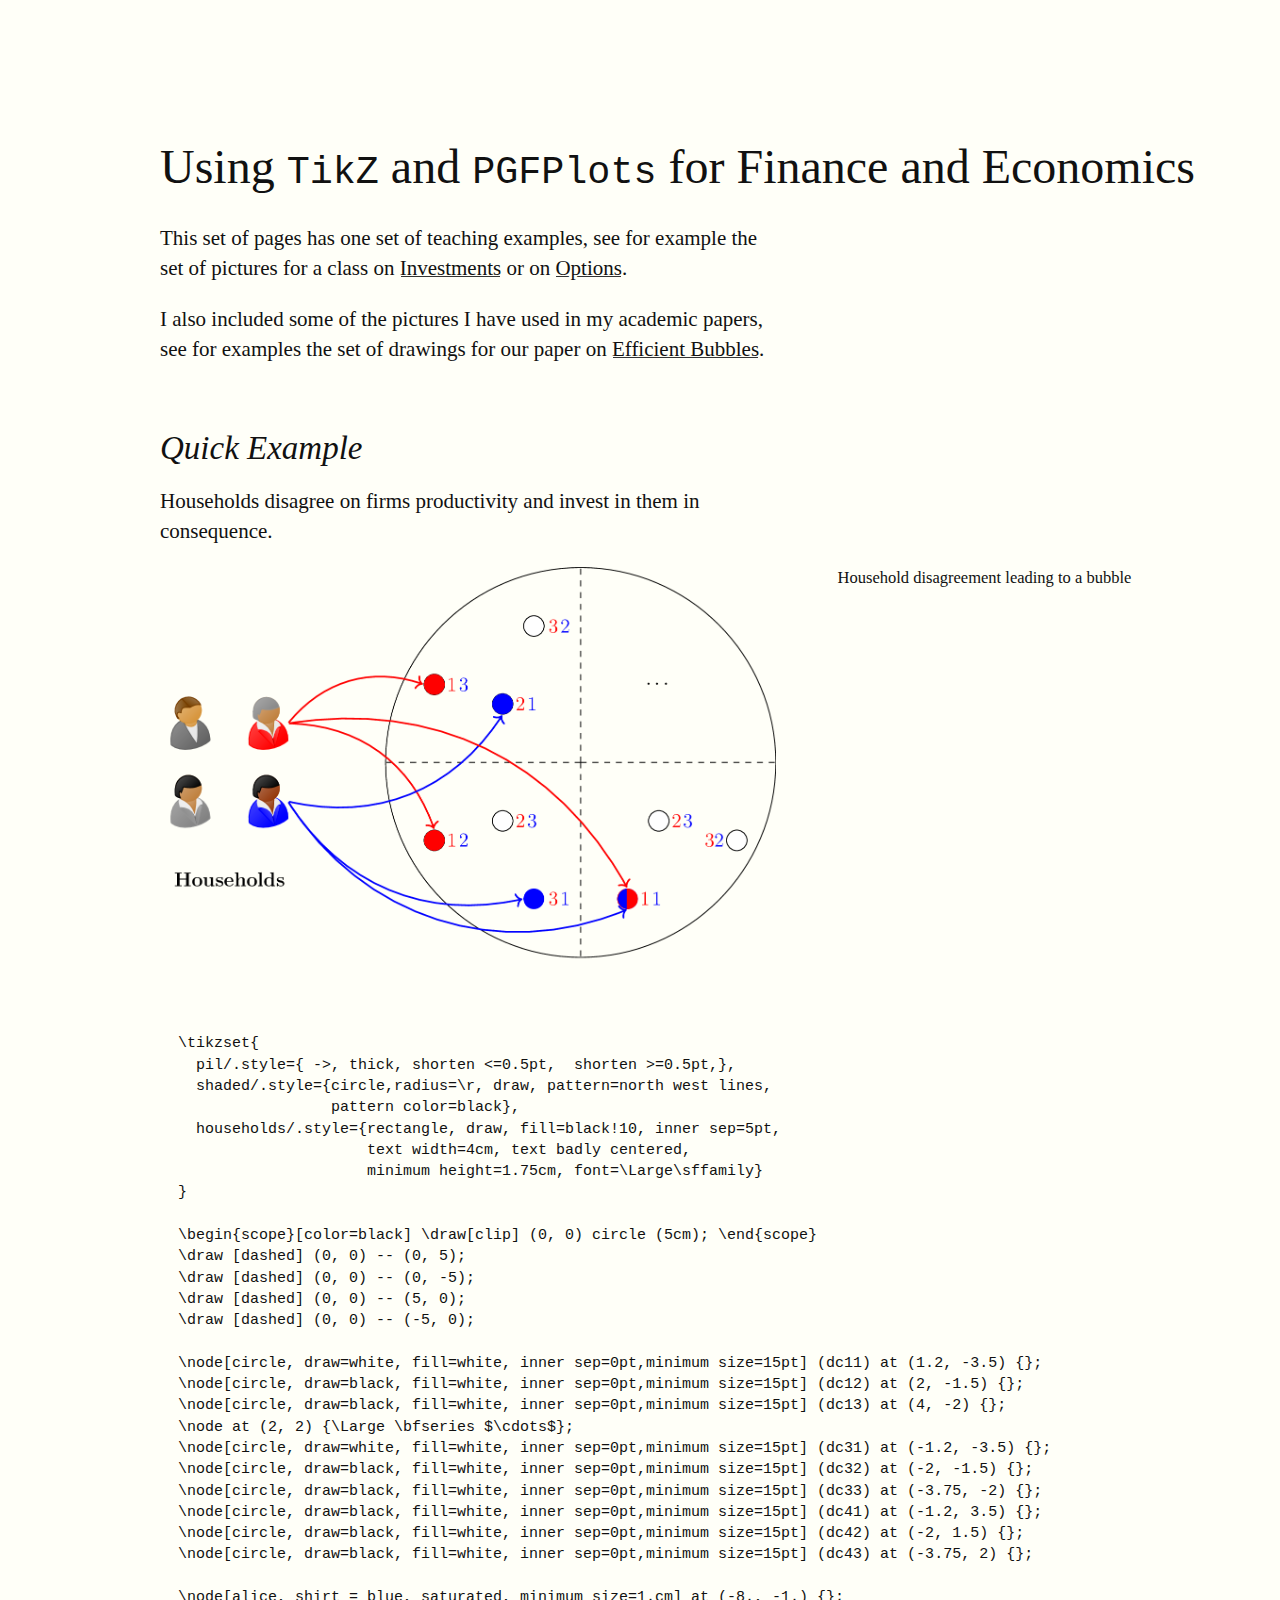
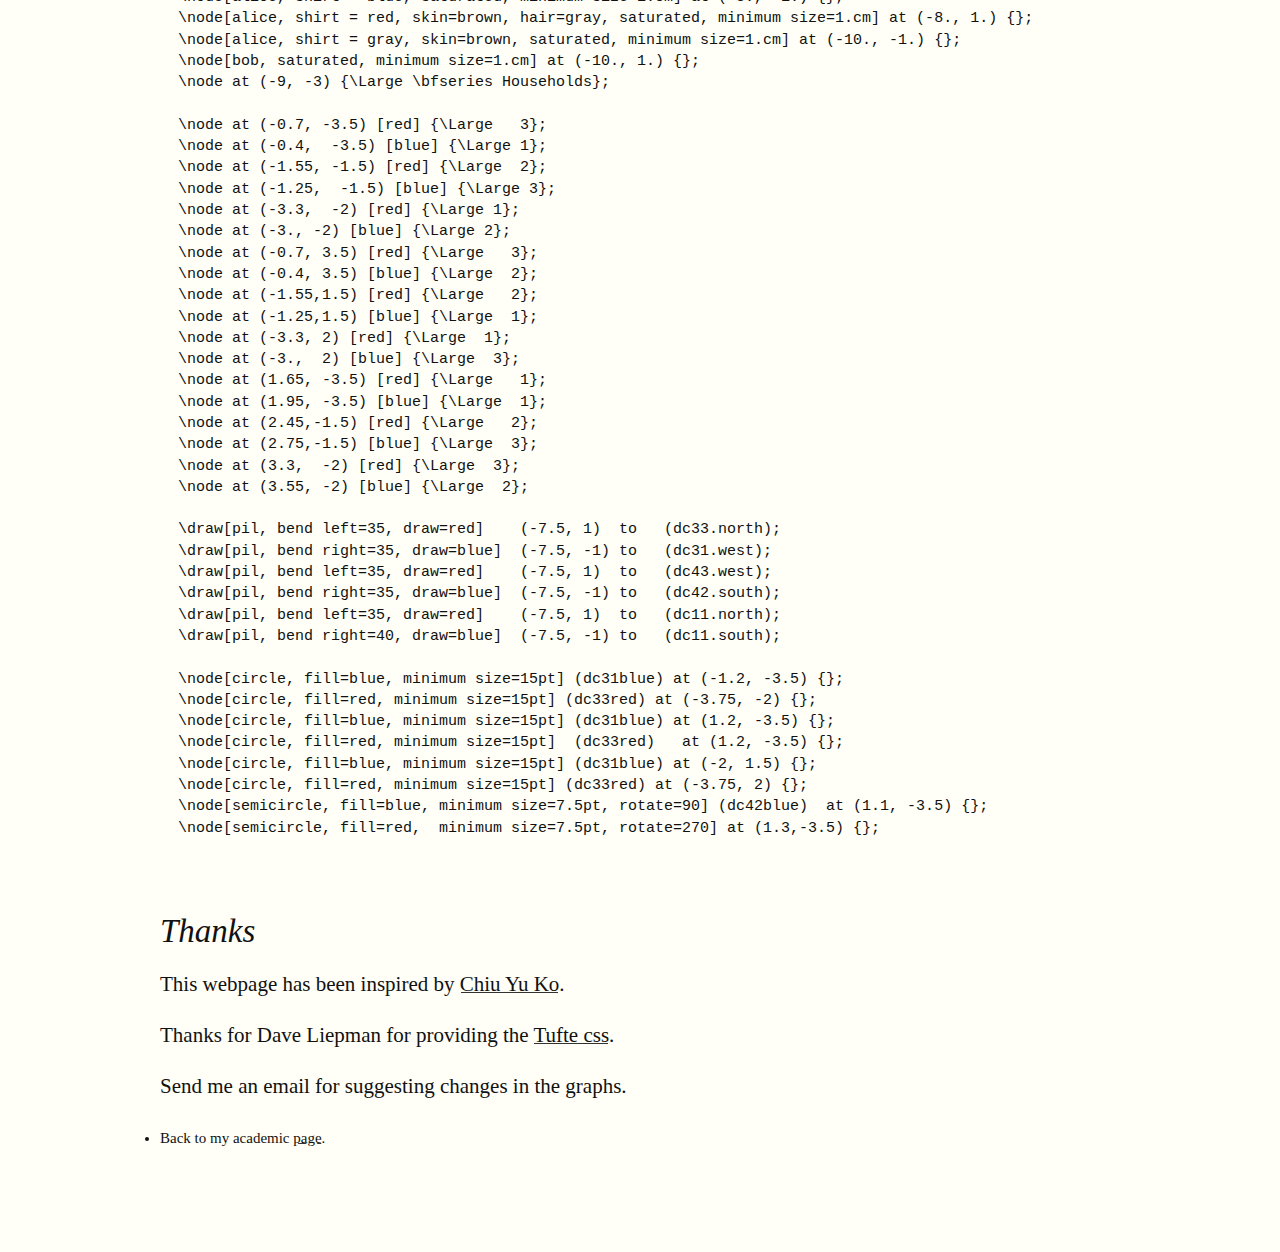
==== docs/index.html @ 64fd5126 "pretty code in index" ====
<!DOCTYPE html>
<html lang="en">
  <head>
    <meta charset="utf-8"/>
    <title>Tikz and Investment</title>
    <link rel="stylesheet" href="./css/tufte.css"/>
    <link rel="stylesheet" href="./css/latex.css"/>
    <meta name="viewport" content="width=device-width, initial-scale=1">
    <link rel="stylesheet" href="../css/github-gist-lucy.css" rel="stylesheet" id="theme-stylesheet">
    <!-- Global site tag (gtag.js) - Google Analytics -->
    <script async src="https://www.googletagmanager.com/gtag/js?id=UA-123382366-1"></script>
    <script>
      window.dataLayer = window.dataLayer || [];
      function gtag(){dataLayer.push(arguments);}
      gtag('js', new Date());

      gtag('config', 'UA-123382366-1');
    </script>
  </head>

<!-- SYNTAX HIGHLIGHTING -->
<script src="../js/highlight.pack.js"></script>
<script>hljs.initHighlightingOnLoad();</script>
<style>
  body { background-color: #fffff8; }
</style>



  <body>
    <article>
      <h1 id="tufte-css">Using <code>TikZ</code> and <code>PGFPlots</code> for Finance and Economics</h1>
      <!-- <p class="subtitle">Erik Loualiche</p> -->

      <p>
      This set of pages has one set of teaching examples, see for example the set of pictures for a class on <a href="./teaching/investments.html">Investments</a> or on <a href="./teaching/options.html">Options</a>.
      </p>

      <p>
      I also included some of the pictures I have used in my academic papers, see for examples the set of drawings for our paper on <a href="./research/bubbles.html">Efficient Bubbles</a>.
      </p>

<section>
        <h2 id="figures">Quick Example</h2>
        <p>Households disagree on firms productivity and invest in them in consequence.</p>

        <figure>
          <label for="mn-exports-imports" class="margin-toggle">&#8853;</label><input type="checkbox" id="mn-exports-imports" class="margin-toggle"/><span class="marginnote">Household disagreement leading to a bubble</span>
          <img src="./tikz-img/beliefs.svg" alt="Detail Disagreement" />
        </figure>

<!-- <pre class="code"> -->
<pre class="latex"><code>
  \tikzset{
    pil/.style={ ->, thick, shorten <=0.5pt,  shorten >=0.5pt,},
    shaded/.style={circle,radius=\r, draw, pattern=north west lines,
                   pattern color=black},
    households/.style={rectangle, draw, fill=black!10, inner sep=5pt,
                       text width=4cm, text badly centered,
                       minimum height=1.75cm, font=\Large\sffamily}
  }

  \begin{scope}[color=black] \draw[clip] (0, 0) circle (5cm); \end{scope}
  \draw [dashed] (0, 0) -- (0, 5);
  \draw [dashed] (0, 0) -- (0, -5);
  \draw [dashed] (0, 0) -- (5, 0);
  \draw [dashed] (0, 0) -- (-5, 0);

  \node[circle, draw=white, fill=white, inner sep=0pt,minimum size=15pt] (dc11) at (1.2, -3.5) {};
  \node[circle, draw=black, fill=white, inner sep=0pt,minimum size=15pt] (dc12) at (2, -1.5) {};
  \node[circle, draw=black, fill=white, inner sep=0pt,minimum size=15pt] (dc13) at (4, -2) {};
  \node at (2, 2) {\Large \bfseries $\cdots$};
  \node[circle, draw=white, fill=white, inner sep=0pt,minimum size=15pt] (dc31) at (-1.2, -3.5) {};
  \node[circle, draw=black, fill=white, inner sep=0pt,minimum size=15pt] (dc32) at (-2, -1.5) {};
  \node[circle, draw=black, fill=white, inner sep=0pt,minimum size=15pt] (dc33) at (-3.75, -2) {};
  \node[circle, draw=black, fill=white, inner sep=0pt,minimum size=15pt] (dc41) at (-1.2, 3.5) {};
  \node[circle, draw=black, fill=white, inner sep=0pt,minimum size=15pt] (dc42) at (-2, 1.5) {};
  \node[circle, draw=black, fill=white, inner sep=0pt,minimum size=15pt] (dc43) at (-3.75, 2) {};

  \node[alice, shirt = blue, saturated, minimum size=1.cm] at (-8., -1.) {};
  \node[alice, shirt = red, skin=brown, hair=gray, saturated, minimum size=1.cm] at (-8., 1.) {};
  \node[alice, shirt = gray, skin=brown, saturated, minimum size=1.cm] at (-10., -1.) {};
  \node[bob, saturated, minimum size=1.cm] at (-10., 1.) {};
  \node at (-9, -3) {\Large \bfseries Households};

  \node at (-0.7, -3.5) [red] {\Large   3};
  \node at (-0.4,  -3.5) [blue] {\Large 1};
  \node at (-1.55, -1.5) [red] {\Large  2};
  \node at (-1.25,  -1.5) [blue] {\Large 3};
  \node at (-3.3,  -2) [red] {\Large 1};
  \node at (-3., -2) [blue] {\Large 2};
  \node at (-0.7, 3.5) [red] {\Large   3};
  \node at (-0.4, 3.5) [blue] {\Large  2};
  \node at (-1.55,1.5) [red] {\Large   2};
  \node at (-1.25,1.5) [blue] {\Large  1};
  \node at (-3.3, 2) [red] {\Large  1};
  \node at (-3.,  2) [blue] {\Large  3};
  \node at (1.65, -3.5) [red] {\Large   1};
  \node at (1.95, -3.5) [blue] {\Large  1};
  \node at (2.45,-1.5) [red] {\Large   2};
  \node at (2.75,-1.5) [blue] {\Large  3};
  \node at (3.3,  -2) [red] {\Large  3};
  \node at (3.55, -2) [blue] {\Large  2};

  \draw[pil, bend left=35, draw=red]    (-7.5, 1)  to   (dc33.north);
  \draw[pil, bend right=35, draw=blue]  (-7.5, -1) to   (dc31.west);
  \draw[pil, bend left=35, draw=red]    (-7.5, 1)  to   (dc43.west);
  \draw[pil, bend right=35, draw=blue]  (-7.5, -1) to   (dc42.south);
  \draw[pil, bend left=35, draw=red]    (-7.5, 1)  to   (dc11.north);
  \draw[pil, bend right=40, draw=blue]  (-7.5, -1) to   (dc11.south);

  \node[circle, fill=blue, minimum size=15pt] (dc31blue) at (-1.2, -3.5) {};
  \node[circle, fill=red, minimum size=15pt] (dc33red) at (-3.75, -2) {};
  \node[circle, fill=blue, minimum size=15pt] (dc31blue) at (1.2, -3.5) {};
  \node[circle, fill=red, minimum size=15pt]  (dc33red)   at (1.2, -3.5) {};
  \node[circle, fill=blue, minimum size=15pt] (dc31blue) at (-2, 1.5) {};
  \node[circle, fill=red, minimum size=15pt] (dc33red) at (-3.75, 2) {};
  \node[semicircle, fill=blue, minimum size=7.5pt, rotate=90] (dc42blue)  at (1.1, -3.5) {};
  \node[semicircle, fill=red,  minimum size=7.5pt, rotate=270] at (1.3,-3.5) {};
</code></pre>


<!-- <script src="https://cdn.rawgit.com/google/code-prettify/master/loader/run_prettify.js"></script> -->



</section>

      <section>
        <h2 id="epilogue">Thanks</h2>
        <p>This webpage has been inspired by <a href="https://sites.google.com/site/kochiuyu/Tikz">Chiu Yu Ko</a>.</p>
        <p>Thanks for Dave Liepman for providing the <a href="https://github.com/edwardtufte/tufte-css">Tufte css</a>.</p>
        <p>Send me an email for suggesting changes in the graphs.</p>

        <li>Back to my academic <a href="https://loualiche.gitlab.io/www/">page</a>.</li>


      </section>
    </article>
  </body>
</html>
---- docs/css/tufte.css ----
@charset "UTF-8";

/* Import ET Book styles
   adapted from https://github.com/edwardtufte/et-book/blob/gh-pages/et-book.css */

@font-face { font-family: "et-book";
             src: url("et-book/et-book-roman-line-figures/et-book-roman-line-figures.eot");
             src: url("et-book/et-book-roman-line-figures/et-book-roman-line-figures.eot?#iefix") format("embedded-opentype"), url("et-book/et-book-roman-line-figures/et-book-roman-line-figures.woff") format("woff"), url("et-book/et-book-roman-line-figures/et-book-roman-line-figures.ttf") format("truetype"), url("et-book/et-book-roman-line-figures/et-book-roman-line-figures.svg#etbookromanosf") format("svg");
             font-weight: normal;
             font-style: normal; }

@font-face { font-family: "et-book";
             src: url("et-book/et-book-display-italic-old-style-figures/et-book-display-italic-old-style-figures.eot");
             src: url("et-book/et-book-display-italic-old-style-figures/et-book-display-italic-old-style-figures.eot?#iefix") format("embedded-opentype"), url("et-book/et-book-display-italic-old-style-figures/et-book-display-italic-old-style-figures.woff") format("woff"), url("et-book/et-book-display-italic-old-style-figures/et-book-display-italic-old-style-figures.ttf") format("truetype"), url("et-book/et-book-display-italic-old-style-figures/et-book-display-italic-old-style-figures.svg#etbookromanosf") format("svg");
             font-weight: normal;
             font-style: italic; }

@font-face { font-family: "et-book";
             src: url("et-book/et-book-bold-line-figures/et-book-bold-line-figures.eot");
             src: url("et-book/et-book-bold-line-figures/et-book-bold-line-figures.eot?#iefix") format("embedded-opentype"), url("et-book/et-book-bold-line-figures/et-book-bold-line-figures.woff") format("woff"), url("et-book/et-book-bold-line-figures/et-book-bold-line-figures.ttf") format("truetype"), url("et-book/et-book-bold-line-figures/et-book-bold-line-figures.svg#etbookromanosf") format("svg");
             font-weight: bold;
             font-style: normal; }

@font-face { font-family: "et-book-roman-old-style";
             src: url("et-book/et-book-roman-old-style-figures/et-book-roman-old-style-figures.eot");
             src: url("et-book/et-book-roman-old-style-figures/et-book-roman-old-style-figures.eot?#iefix") format("embedded-opentype"), url("et-book/et-book-roman-old-style-figures/et-book-roman-old-style-figures.woff") format("woff"), url("et-book/et-book-roman-old-style-figures/et-book-roman-old-style-figures.ttf") format("truetype"), url("et-book/et-book-roman-old-style-figures/et-book-roman-old-style-figures.svg#etbookromanosf") format("svg");
             font-weight: normal;
             font-style: normal; }

/* Tufte CSS styles */
html { font-size: 15px; }

body { width: 87.5%;
       margin-left: auto;
       margin-right: auto;
       padding-left: 12.5%;
       font-family: et-book, Palatino, "Palatino Linotype", "Palatino LT STD", "Book Antiqua", Georgia, serif;
       background-color: #fffff8;
       color: #111;
       max-width: 1400px;
       counter-reset: sidenote-counter; }

h1 { font-weight: 400;
     margin-top: 4rem;
     margin-bottom: 1.5rem;
     font-size: 3.2rem;
     line-height: 1; }

h2 { font-style: italic;
     font-weight: 400;
     margin-top: 2.1rem;
     margin-bottom: 0;
     font-size: 2.2rem;
     line-height: 1; }

h3 { font-style: italic;
     font-weight: 400;
     font-size: 1.7rem;
     margin-top: 2rem;
     margin-bottom: 0;
     line-height: 1; }

hr { display: block;
     height: 1px;
     width: 55%;
     border: 0;
     border-top: 1px solid #ccc;
     margin: 1em 0;
     padding: 0; }

p.subtitle { font-style: italic;
             margin-top: 1rem;
             margin-bottom: 1rem;
             font-size: 1.8rem;
             display: block;
             line-height: 1; }

.numeral { font-family: et-book-roman-old-style; }

.danger { color: red; }

article { position: relative;
          padding: 5rem 0rem; }

section { padding-top: 1rem;
          padding-bottom: 1rem; }

p, ol, ul { font-size: 1.4rem; }

p { line-height: 2rem;
    margin-top: 1.4rem;
    margin-bottom: 1.4rem;
    padding-right: 0;
    vertical-align: baseline; }

/* Chapter Epigraphs */
div.epigraph { margin: 5em 0; }

div.epigraph > blockquote { margin-top: 3em;
                            margin-bottom: 3em; }

div.epigraph > blockquote, div.epigraph > blockquote > p { font-style: italic; }

div.epigraph > blockquote > footer { font-style: normal; }

div.epigraph > blockquote > footer > cite { font-style: italic; }
/* end chapter epigraphs styles */

blockquote { font-size: 1.4rem; }

blockquote p { width: 55%;
               margin-right: 40px; }

blockquote footer { width: 55%;
                    font-size: 1.1rem;
                    text-align: right; }

section>ol, section>ul { width: 45%;
                         -webkit-padding-start: 5%;
                         -webkit-padding-end: 5%; }

li { padding: 0.5rem 0; }

figure { padding: 0;
         border: 0;
         font-size: 100%;
         font: inherit;
         vertical-align: baseline;
         max-width: 55%;
         -webkit-margin-start: 0;
         -webkit-margin-end: 0;
         margin: 0 0 3em 0; }

figcaption { float: right;
             clear: right;
             margin-top: 0;
             margin-bottom: 0;
             font-size: 1.1rem;
             line-height: 1.6;
             vertical-align: baseline;
             position: relative;
             max-width: 40%; }

figure.fullwidth figcaption { margin-right: 24%; }

/* Links: replicate underline that clears descenders */
a:link, a:visited { color: inherit; }

a:link { text-decoration: none;
         background: -webkit-linear-gradient(#fffff8, #fffff8), -webkit-linear-gradient(#fffff8, #fffff8), -webkit-linear-gradient(#333, #333);
         background: linear-gradient(#fffff8, #fffff8), linear-gradient(#fffff8, #fffff8), linear-gradient(#333, #333);
         -webkit-background-size: 0.05em 1px, 0.05em 1px, 1px 1px;
         -moz-background-size: 0.05em 1px, 0.05em 1px, 1px 1px;
         background-size: 0.05em 1px, 0.05em 1px, 1px 1px;
         background-repeat: no-repeat, no-repeat, repeat-x;
         text-shadow: 0.03em 0 #fffff8, -0.03em 0 #fffff8, 0 0.03em #fffff8, 0 -0.03em #fffff8, 0.06em 0 #fffff8, -0.06em 0 #fffff8, 0.09em 0 #fffff8, -0.09em 0 #fffff8, 0.12em 0 #fffff8, -0.12em 0 #fffff8, 0.15em 0 #fffff8, -0.15em 0 #fffff8;
         background-position: 0% 93%, 100% 93%, 0% 93%; }

@media screen and (-webkit-min-device-pixel-ratio: 0) { a:link { background-position-y: 87%, 87%, 87%; } }

a:link::selection { text-shadow: 0.03em 0 #b4d5fe, -0.03em 0 #b4d5fe, 0 0.03em #b4d5fe, 0 -0.03em #b4d5fe, 0.06em 0 #b4d5fe, -0.06em 0 #b4d5fe, 0.09em 0 #b4d5fe, -0.09em 0 #b4d5fe, 0.12em 0 #b4d5fe, -0.12em 0 #b4d5fe, 0.15em 0 #b4d5fe, -0.15em 0 #b4d5fe;
                    background: #b4d5fe; }

a:link::-moz-selection { text-shadow: 0.03em 0 #b4d5fe, -0.03em 0 #b4d5fe, 0 0.03em #b4d5fe, 0 -0.03em #b4d5fe, 0.06em 0 #b4d5fe, -0.06em 0 #b4d5fe, 0.09em 0 #b4d5fe, -0.09em 0 #b4d5fe, 0.12em 0 #b4d5fe, -0.12em 0 #b4d5fe, 0.15em 0 #b4d5fe, -0.15em 0 #b4d5fe;
                         background: #b4d5fe; }

/* Sidenotes, margin notes, figures, captions */
img { max-width: 100%; }

.sidenote, .marginnote { float: right;
                         clear: right;
                         margin-right: -60%;
                         width: 50%;
                         margin-top: 0;
                         margin-bottom: 0;
                         font-size: 1.1rem;
                         line-height: 1.3;
                         vertical-align: baseline;
                         position: relative; }

.sidenote-number { counter-increment: sidenote-counter; }

.sidenote-number:after, .sidenote:before { content: counter(sidenote-counter) " ";
                                           font-family: et-book-roman-old-style;
                                           position: relative;
                                           vertical-align: baseline; }

.sidenote-number:after { content: counter(sidenote-counter);
                         font-size: 1rem;
                         top: -0.5rem;
                         left: 0.1rem; }

.sidenote:before { content: counter(sidenote-counter) " ";
                   top: -0.5rem; }

blockquote .sidenote, blockquote .marginnote { margin-right: -82%;
                                               min-width: 59%;
                                               text-align: left; }

p, footer, table { width: 55%; }

div.fullwidth, table.fullwidth { width: 100%; }

div.table-wrapper { overflow-x: auto;
                    font-family: "Trebuchet MS", "Gill Sans", "Gill Sans MT", sans-serif; }

.sans { font-family: "Gill Sans", "Gill Sans MT", Calibri, sans-serif;
        letter-spacing: .03em; }

code { font-family: Consolas, "Liberation Mono", Menlo, Courier, monospace;
       font-size: 1.0rem;
       line-height: 1.42; }

.sans > code { font-size: 1.2rem; }

h1 > code, h2 > code, h3 > code { font-size: 0.80em; }

.marginnote > code, .sidenote > code { font-size: 1rem; }

pre.code { font-size: 0.9rem;
           width: 52.5%;
           margin-left: 2.5%;
           overflow-x: auto; }

pre.code.fullwidth { width: 90%; }

.fullwidth { max-width: 90%;
             clear:both; }

span.newthought { font-variant: small-caps;
                  font-size: 1.2em; }

input.margin-toggle { display: none; }

label.sidenote-number { display: inline; }

label.margin-toggle:not(.sidenote-number) { display: none; }

.iframe-wrapper { position: relative;
                  padding-bottom: 56.25%; /* 16:9 */
                  padding-top: 25px;
                  height: 0; }

.iframe-wrapper iframe { position: absolute;
                         top: 0;
                         left: 0;
                         width: 100%;
                         height: 100%; }

@media (max-width: 760px) { body { width: 84%;
                                   padding-left: 8%;
                                   padding-right: 8%; }
                            p, footer { width: 100%; }
                            pre.code { width: 97%; }
                            section > ol { width: 90%; }
                            section > ul { width: 90%; }
                            figure { max-width: 90%; }
                            figcaption, figure.fullwidth figcaption { margin-right: 0%;
                                                                      max-width: none; }
                            blockquote { margin-left: 1.5em;
                                         margin-right: 0em; }
                            blockquote p, blockquote footer { width: 100%; }
                            label.margin-toggle:not(.sidenote-number) { display: inline; }
                            .sidenote, .marginnote { display: none; }
                            .margin-toggle:checked + .sidenote,
                            .margin-toggle:checked + .marginnote { display: block;
                                                                   float: left;
                                                                   left: 1rem;
                                                                   clear: both;
                                                                   width: 95%;
                                                                   margin: 1rem 2.5%;
                                                                   vertical-align: baseline;
                                                                   position: relative; }
                            label { cursor: pointer; }
                            div.table-wrapper, table { width: 85%; }
                            img { width: 100%; } }
---- docs/css/latex.css ----
.latex-sub, .latex-sup { text-transform: uppercase;
                         font-size: smaller;
                         position: relative; }

.latex-sub { top: 0.2rem;
             margin-left: -0.1667rem;
             margin-right: -0.125rem; }

.latex-sup { top: -0.2rem;
             margin-left: -0.36rem;
             margin-right: -0.15rem;
             text-shadow: none; }

.latex::selection, .latex span:not(.latex-sup)::selection { text-shadow: 0.03em 0 #b4d5fe, -0.03em 0 #b4d5fe, 0 0.03em #b4d5fe, 0 -0.03em #b4d5fe, 0.06em 0 #b4d5fe, -0.06em 0 #b4d5fe, 0.09em 0 #b4d5fe, -0.09em 0 #b4d5fe, 0.12em 0 #b4d5fe, -0.12em 0 #b4d5fe, 0.15em 0 #b4d5fe, -0.15em 0 #b4d5fe;
                    background: #b4d5fe; }

.latex::-moz-selection, .latex span:not(.latex-sup)::-moz-selection { text-shadow: 0.03em 0 #b4d5fe, -0.03em 0 #b4d5fe, 0 0.03em #b4d5fe, 0 -0.03em #b4d5fe, 0.06em 0 #b4d5fe, -0.06em 0 #b4d5fe, 0.09em 0 #b4d5fe, -0.09em 0 #b4d5fe, 0.12em 0 #b4d5fe, -0.12em 0 #b4d5fe, 0.15em 0 #b4d5fe, -0.15em 0 #b4d5fe;
                         background: #b4d5fe; }
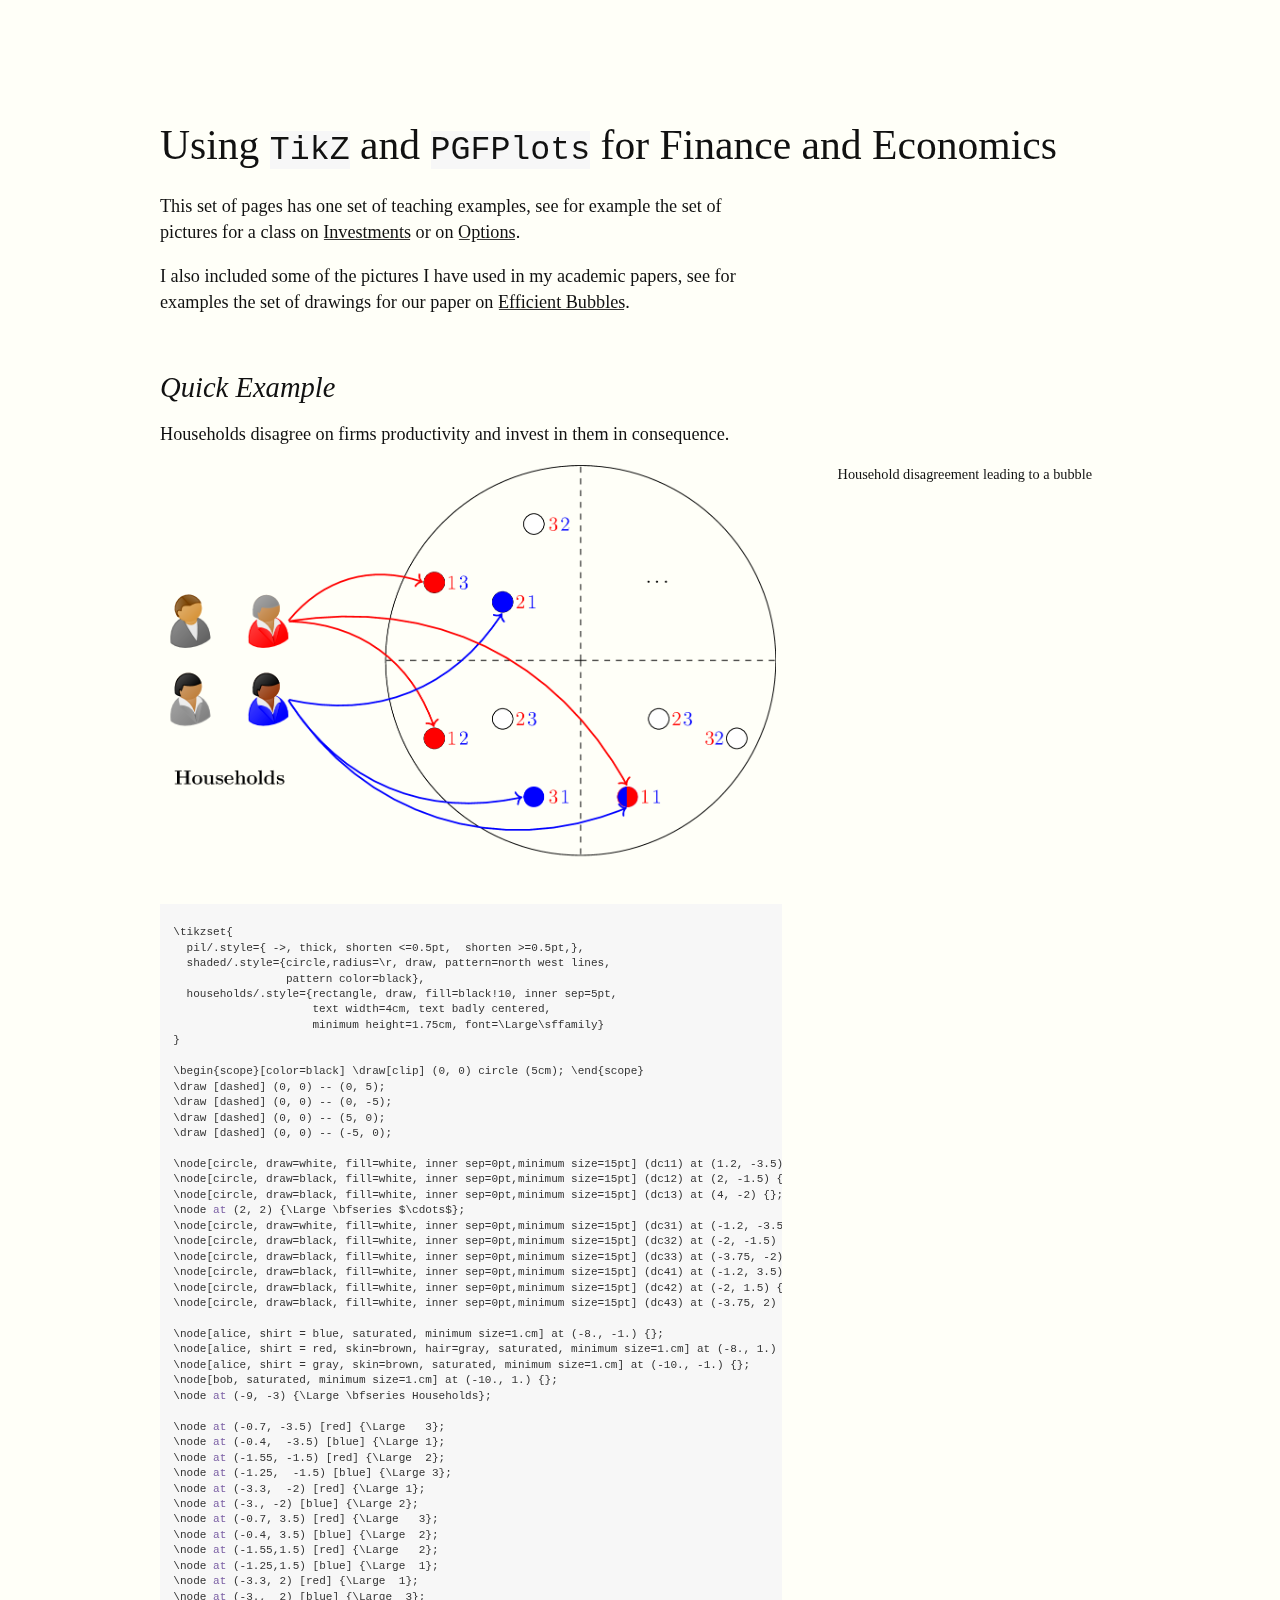
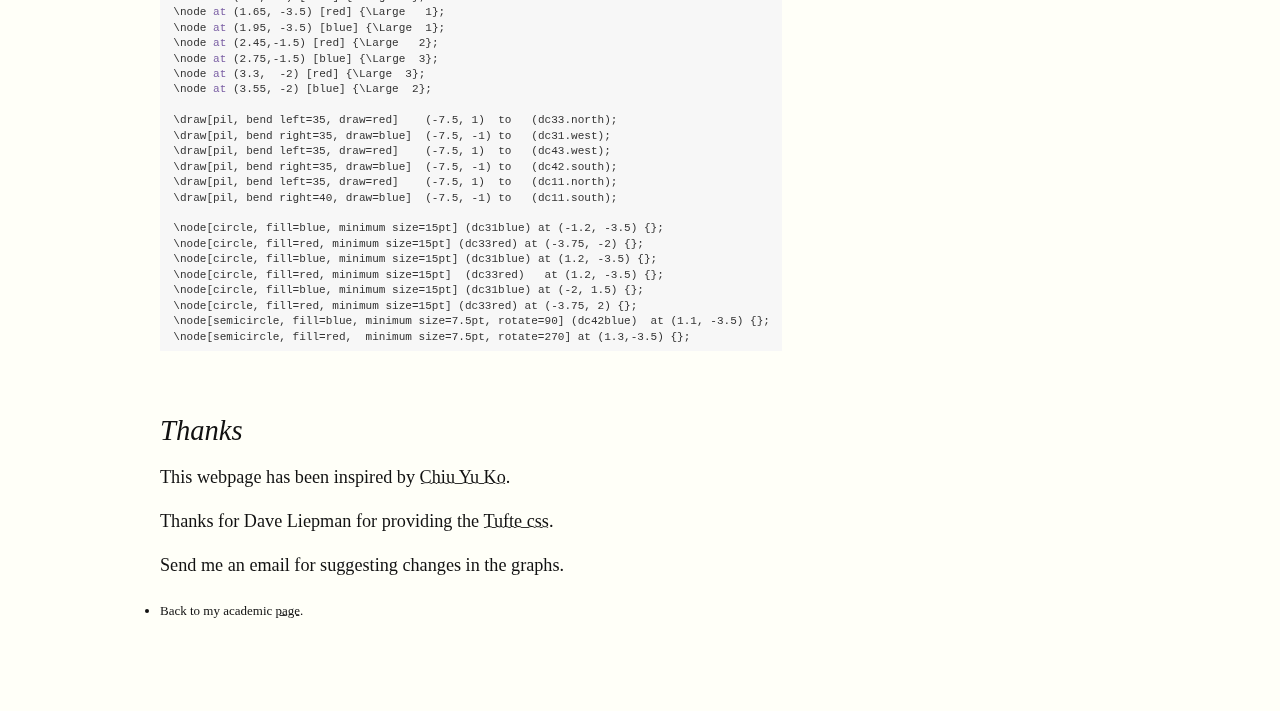
==== commit 7233da2d: "index path is wrong" ====
--- a/docs/index.html
+++ b/docs/index.html
@@ -3,10 +3,10 @@
   <head>
     <meta charset="utf-8"/>
     <title>Tikz and Investment</title>
-    <link rel="stylesheet" href="./css/tufte.css"/>
+    <link rel="stylesheet" href="./css/tuftesque.css"/>
     <link rel="stylesheet" href="./css/latex.css"/>
+    <link rel="stylesheet" href="./css/github-gist-lucy.css" rel="stylesheet" id="theme-stylesheet">
     <meta name="viewport" content="width=device-width, initial-scale=1">
-    <link rel="stylesheet" href="../css/github-gist-lucy.css" rel="stylesheet" id="theme-stylesheet">
     <!-- Global site tag (gtag.js) - Google Analytics -->
     <script async src="https://www.googletagmanager.com/gtag/js?id=UA-123382366-1"></script>
     <script>
@@ -19,7 +19,7 @@
   </head>
 
 <!-- SYNTAX HIGHLIGHTING -->
-<script src="../js/highlight.pack.js"></script>
+<script src="./js/highlight.pack.js"></script>
 <script>hljs.initHighlightingOnLoad();</script>
 <style>
   body { background-color: #fffff8; }
@@ -29,7 +29,7 @@
 
   <body>
     <article>
-      <h1 id="tufte-css">Using <code>TikZ</code> and <code>PGFPlots</code> for Finance and Economics</h1>
+      <h1>Using <code>TikZ</code> and <code>PGFPlots</code> for Finance and Economics</h1>
       <!-- <p class="subtitle">Erik Loualiche</p> -->
 
       <p>
@@ -49,7 +49,6 @@
           <img src="./tikz-img/beliefs.svg" alt="Detail Disagreement" />
         </figure>
 
-<!-- <pre class="code"> -->
 <pre class="latex"><code>
   \tikzset{
     pil/.style={ ->, thick, shorten <=0.5pt,  shorten >=0.5pt,},
--- a/docs/css/tuftesque.css
+++ b/docs/css/tuftesque.css
@@ -0,0 +1,305 @@
+body{
+  padding-left: 0;
+}
+
+code {
+  background-color: #f7f7f7;
+  font-size: 0.5em;
+  font-family: "Fira Code", Consolas, "Liberation Mono", Menlo, Courier, monospace;
+  font-size: 0.85rem;
+  line-height: 1.4; 
+}
+
+
+pre code {
+  width: 100% !important;
+  padding-left: 0 !important; 
+}
+
+pre {
+  width: 55%;
+}
+
+label.margin-toggle {
+  display: none !important;
+}
+
+
+
+
+@charset "UTF-8";
+
+/* Import ET Book styles
+   adapted from https://github.com/edwardtufte/et-book/blob/gh-pages/et-book.css */
+
+@font-face { font-family: "et-book";
+             src: url("et-book/et-book-roman-line-figures/et-book-roman-line-figures.eot");
+             src: url("et-book/et-book-roman-line-figures/et-book-roman-line-figures.eot?#iefix") format("embedded-opentype"), url("et-book/et-book-roman-line-figures/et-book-roman-line-figures.woff") format("woff"), url("et-book/et-book-roman-line-figures/et-book-roman-line-figures.ttf") format("truetype"), url("et-book/et-book-roman-line-figures/et-book-roman-line-figures.svg#etbookromanosf") format("svg");
+             font-weight: normal;
+             font-style: normal; }
+
+@font-face { font-family: "et-book";
+             src: url("et-book/et-book-display-italic-old-style-figures/et-book-display-italic-old-style-figures.eot");
+             src: url("et-book/et-book-display-italic-old-style-figures/et-book-display-italic-old-style-figures.eot?#iefix") format("embedded-opentype"), url("et-book/et-book-display-italic-old-style-figures/et-book-display-italic-old-style-figures.woff") format("woff"), url("et-book/et-book-display-italic-old-style-figures/et-book-display-italic-old-style-figures.ttf") format("truetype"), url("et-book/et-book-display-italic-old-style-figures/et-book-display-italic-old-style-figures.svg#etbookromanosf") format("svg");
+             font-weight: normal;
+             font-style: italic; }
+
+@font-face { font-family: "et-book";
+             src: url("et-book/et-book-bold-line-figures/et-book-bold-line-figures.eot");
+             src: url("et-book/et-book-bold-line-figures/et-book-bold-line-figures.eot?#iefix") format("embedded-opentype"), url("et-book/et-book-bold-line-figures/et-book-bold-line-figures.woff") format("woff"), url("et-book/et-book-bold-line-figures/et-book-bold-line-figures.ttf") format("truetype"), url("et-book/et-book-bold-line-figures/et-book-bold-line-figures.svg#etbookromanosf") format("svg");
+             font-weight: bold;
+             font-style: normal; }
+
+@font-face { font-family: "et-book-roman-old-style";
+             src: url("et-book/et-book-roman-old-style-figures/et-book-roman-old-style-figures.eot");
+             src: url("et-book/et-book-roman-old-style-figures/et-book-roman-old-style-figures.eot?#iefix") format("embedded-opentype"), url("et-book/et-book-roman-old-style-figures/et-book-roman-old-style-figures.woff") format("woff"), url("et-book/et-book-roman-old-style-figures/et-book-roman-old-style-figures.ttf") format("truetype"), url("et-book/et-book-roman-old-style-figures/et-book-roman-old-style-figures.svg#etbookromanosf") format("svg");
+             font-weight: normal;
+             font-style: normal; }
+
+/* Tufte CSS styles */
+html { font-size: 13px; }
+
+body { width: 87.5%;
+       margin-left: auto;
+       margin-right: auto;
+       padding-left: 12.5%;
+       font-family: et-book, Palatino, "Palatino Linotype", "Palatino LT STD", "Book Antiqua", Georgia, serif;
+       background-color: #fffff8;
+       color: #111;
+       max-width: 1400px;
+       counter-reset: sidenote-counter; }
+
+h1 { font-weight: 400;
+     margin-top: 4rem;
+     margin-bottom: 1.5rem;
+     font-size: 3.2rem;
+     line-height: 1; }
+
+h2 { font-style: italic;
+     font-weight: 400;
+     margin-top: 2.1rem;
+     margin-bottom: 0;
+     font-size: 2.2rem;
+     line-height: 1; }
+
+h3 { font-style: italic;
+     font-weight: 400;
+     font-size: 1.7rem;
+     margin-top: 2rem;
+     margin-bottom: 0;
+     line-height: 1; }
+
+hr { display: block;
+     height: 1px;
+     width: 55%;
+     border: 0;
+     border-top: 1px solid #ccc;
+     margin: 1em 0;
+     padding: 0; }
+
+p.subtitle { font-style: italic;
+             margin-top: 1rem;
+             margin-bottom: 1rem;
+             font-size: 1.8rem;
+             display: block;
+             line-height: 1; }
+
+.numeral { font-family: et-book-roman-old-style; }
+
+.danger { color: red; }
+
+article { position: relative;
+          padding: 5rem 0rem; }
+
+section { padding-top: 1rem;
+          padding-bottom: 1rem; }
+
+p, ol, ul { font-size: 1.4rem; }
+
+p { line-height: 2rem;
+    margin-top: 1.4rem;
+    margin-bottom: 1.4rem;
+    padding-right: 0;
+    vertical-align: baseline; }
+
+/* Chapter Epigraphs */
+div.epigraph { margin: 5em 0; }
+
+div.epigraph > blockquote { margin-top: 3em;
+                            margin-bottom: 3em; }
+
+div.epigraph > blockquote, div.epigraph > blockquote > p { font-style: italic; }
+
+div.epigraph > blockquote > footer { font-style: normal; }
+
+div.epigraph > blockquote > footer > cite { font-style: italic; }
+/* end chapter epigraphs styles */
+
+blockquote { font-size: 1.4rem; }
+
+blockquote p { width: 55%;
+               margin-right: 40px; }
+
+blockquote footer { width: 55%;
+                    font-size: 1.1rem;
+                    text-align: right; }
+
+section>ol, section>ul { width: 45%;
+                         -webkit-padding-start: 5%;
+                         -webkit-padding-end: 5%; }
+
+li { padding: 0.5rem 0; }
+
+figure { padding: 0;
+         border: 0;
+         font-size: 100%;
+         font: inherit;
+         vertical-align: baseline;
+         max-width: 55%;
+         -webkit-margin-start: 0;
+         -webkit-margin-end: 0;
+         margin: 0 0 3em 0; }
+
+figcaption { float: right;
+             clear: right;
+             margin-top: 0;
+             margin-bottom: 0;
+             font-size: 1.1rem;
+             line-height: 1.6;
+             vertical-align: baseline;
+             position: relative;
+             max-width: 40%; }
+
+figure.fullwidth figcaption { margin-right: 24%; }
+
+/* Links: replicate underline that clears descenders */
+a:link, a:visited { color: inherit; }
+
+a:link { text-decoration: none;
+         background: -webkit-linear-gradient(#fffff8, #fffff8), -webkit-linear-gradient(#fffff8, #fffff8), -webkit-linear-gradient(#333, #333);
+         background: linear-gradient(#fffff8, #fffff8), linear-gradient(#fffff8, #fffff8), linear-gradient(#333, #333);
+         -webkit-background-size: 0.05em 1px, 0.05em 1px, 1px 1px;
+         -moz-background-size: 0.05em 1px, 0.05em 1px, 1px 1px;
+         background-size: 0.05em 1px, 0.05em 1px, 1px 1px;
+         background-repeat: no-repeat, no-repeat, repeat-x;
+         text-shadow: 0.03em 0 #fffff8, -0.03em 0 #fffff8, 0 0.03em #fffff8, 0 -0.03em #fffff8, 0.06em 0 #fffff8, -0.06em 0 #fffff8, 0.09em 0 #fffff8, -0.09em 0 #fffff8, 0.12em 0 #fffff8, -0.12em 0 #fffff8, 0.15em 0 #fffff8, -0.15em 0 #fffff8;
+         background-position: 0% 93%, 100% 93%, 0% 93%; }
+
+@media screen and (-webkit-min-device-pixel-ratio: 0) { a:link { background-position-y: 87%, 87%, 87%; } }
+
+a:link::selection { text-shadow: 0.03em 0 #b4d5fe, -0.03em 0 #b4d5fe, 0 0.03em #b4d5fe, 0 -0.03em #b4d5fe, 0.06em 0 #b4d5fe, -0.06em 0 #b4d5fe, 0.09em 0 #b4d5fe, -0.09em 0 #b4d5fe, 0.12em 0 #b4d5fe, -0.12em 0 #b4d5fe, 0.15em 0 #b4d5fe, -0.15em 0 #b4d5fe;
+                    background: #b4d5fe; }
+
+a:link::-moz-selection { text-shadow: 0.03em 0 #b4d5fe, -0.03em 0 #b4d5fe, 0 0.03em #b4d5fe, 0 -0.03em #b4d5fe, 0.06em 0 #b4d5fe, -0.06em 0 #b4d5fe, 0.09em 0 #b4d5fe, -0.09em 0 #b4d5fe, 0.12em 0 #b4d5fe, -0.12em 0 #b4d5fe, 0.15em 0 #b4d5fe, -0.15em 0 #b4d5fe;
+                         background: #b4d5fe; }
+
+/* Sidenotes, margin notes, figures, captions */
+img { max-width: 100%; }
+
+.sidenote, .marginnote { float: right;
+                         clear: right;
+                         margin-right: -60%;
+                         width: 50%;
+                         margin-top: 0;
+                         margin-bottom: 0;
+                         font-size: 1.1rem;
+                         line-height: 1.3;
+                         vertical-align: baseline;
+                         position: relative; }
+
+.sidenote-number { counter-increment: sidenote-counter; }
+
+.sidenote-number:after, .sidenote:before { content: counter(sidenote-counter) " ";
+                                           font-family: et-book-roman-old-style;
+                                           position: relative;
+                                           vertical-align: baseline; }
+
+.sidenote-number:after { content: counter(sidenote-counter);
+                         font-size: 1rem;
+                         top: -0.5rem;
+                         left: 0.1rem; }
+
+.sidenote:before { content: counter(sidenote-counter) " ";
+                   top: -0.5rem; }
+
+blockquote .sidenote, blockquote .marginnote { margin-right: -82%;
+                                               min-width: 59%;
+                                               text-align: left; }
+
+p, footer, table { width: 55%; }
+
+div.fullwidth, table.fullwidth { width: 100%; }
+
+div.table-wrapper { overflow-x: auto;
+                    font-family: "Trebuchet MS", "Gill Sans", "Gill Sans MT", sans-serif; }
+
+.sans { font-family: "Gill Sans", "Gill Sans MT", Calibri, sans-serif;
+        letter-spacing: .03em; }
+
+/*code { font-family: Consolas, "Liberation Mono", Menlo, Courier, monospace;
+       font-size: 1.0rem;
+       line-height: 1.42; }
+*/
+.sans > code { font-size: 1.2rem; }
+
+h1 > code, h2 > code, h3 > code { font-size: 0.80em; }
+
+.marginnote > code, .sidenote > code { font-size: 1rem; }
+
+pre.code { font-size: 0.9rem;
+           width: 52.5%;
+           margin-left: 2.5%;
+           overflow-x: auto; }
+
+pre.code.fullwidth { width: 90%; }
+
+.fullwidth { max-width: 90%;
+             clear:both; }
+
+span.newthought { font-variant: small-caps;
+                  font-size: 1.2em; }
+
+input.margin-toggle { display: none; }
+
+label.sidenote-number { display: inline; }
+
+label.margin-toggle:not(.sidenote-number) { display: none; }
+
+.iframe-wrapper { position: relative;
+                  padding-bottom: 56.25%; /* 16:9 */
+                  padding-top: 25px;
+                  height: 0; }
+
+.iframe-wrapper iframe { position: absolute;
+                         top: 0;
+                         left: 0;
+                         width: 100%;
+                         height: 100%; }
+
+@media (max-width: 760px) { body { width: 84%;
+                                   padding-left: 8%;
+                                   padding-right: 8%; }
+                            p, footer { width: 100%; }
+                            pre.code { width: 97%; }
+                            section > ol { width: 90%; }
+                            section > ul { width: 90%; }
+                            figure { max-width: 90%; }
+                            figcaption, figure.fullwidth figcaption { margin-right: 0%;
+                                                                      max-width: none; }
+                            blockquote { margin-left: 1.5em;
+                                         margin-right: 0em; }
+                            blockquote p, blockquote footer { width: 100%; }
+                            label.margin-toggle:not(.sidenote-number) { display: inline; }
+                            .sidenote, .marginnote { display: none; }
+                            .margin-toggle:checked + .sidenote,
+                            .margin-toggle:checked + .marginnote { display: block;
+                                                                   float: left;
+                                                                   left: 1rem;
+                                                                   clear: both;
+                                                                   width: 95%;
+                                                                   margin: 1rem 2.5%;
+                                                                   vertical-align: baseline;
+                                                                   position: relative; }
+                            label { cursor: pointer; }
+                            div.table-wrapper, table { width: 85%; }
+                            img { width: 100%; } }
--- a/docs/css/github-gist-lucy.css
+++ b/docs/css/github-gist-lucy.css
@@ -0,0 +1,68 @@
+/**
+ * GitHub Gist Theme
+ * Author : Louis Barranqueiro - https://github.com/LouisBarranqueiro
+ */
+
+.hljs {
+  display: block;
+  padding: 0.5em;
+  color: #333333;
+  overflow-x: auto;
+}
+
+.hljs-comment,
+.hljs-meta {
+  color: #969896;
+}
+
+.hljs-string,
+.hljs-variable,
+.hljs-template-variable,
+.hljs-strong,
+.hljs-emphasis,
+.hljs-quote {
+  color: #df5000;
+}
+
+.hljs-keyword,
+.hljs-selector-tag,
+.hljs-type {
+  color: #a71d5d;
+}
+
+.hljs-literal,
+.hljs-symbol,
+.hljs-bullet,
+.hljs-attribute {
+  color: #0086b3;
+}
+
+.hljs-section,
+.hljs-name {
+  color: #63a35c;
+}
+
+.hljs-tag {
+  color: #333333;
+}
+
+.hljs-title,
+.hljs-attr,
+.hljs-selector-id,
+.hljs-selector-class,
+.hljs-selector-attr,
+.hljs-selector-pseudo {
+  color: #795da3;
+}
+
+.hljs-addition {
+  color: #55a532;
+}
+
+.hljs-deletion {
+  color: #bd2c00;
+}
+
+.hljs-link {
+  text-decoration: underline;
+}
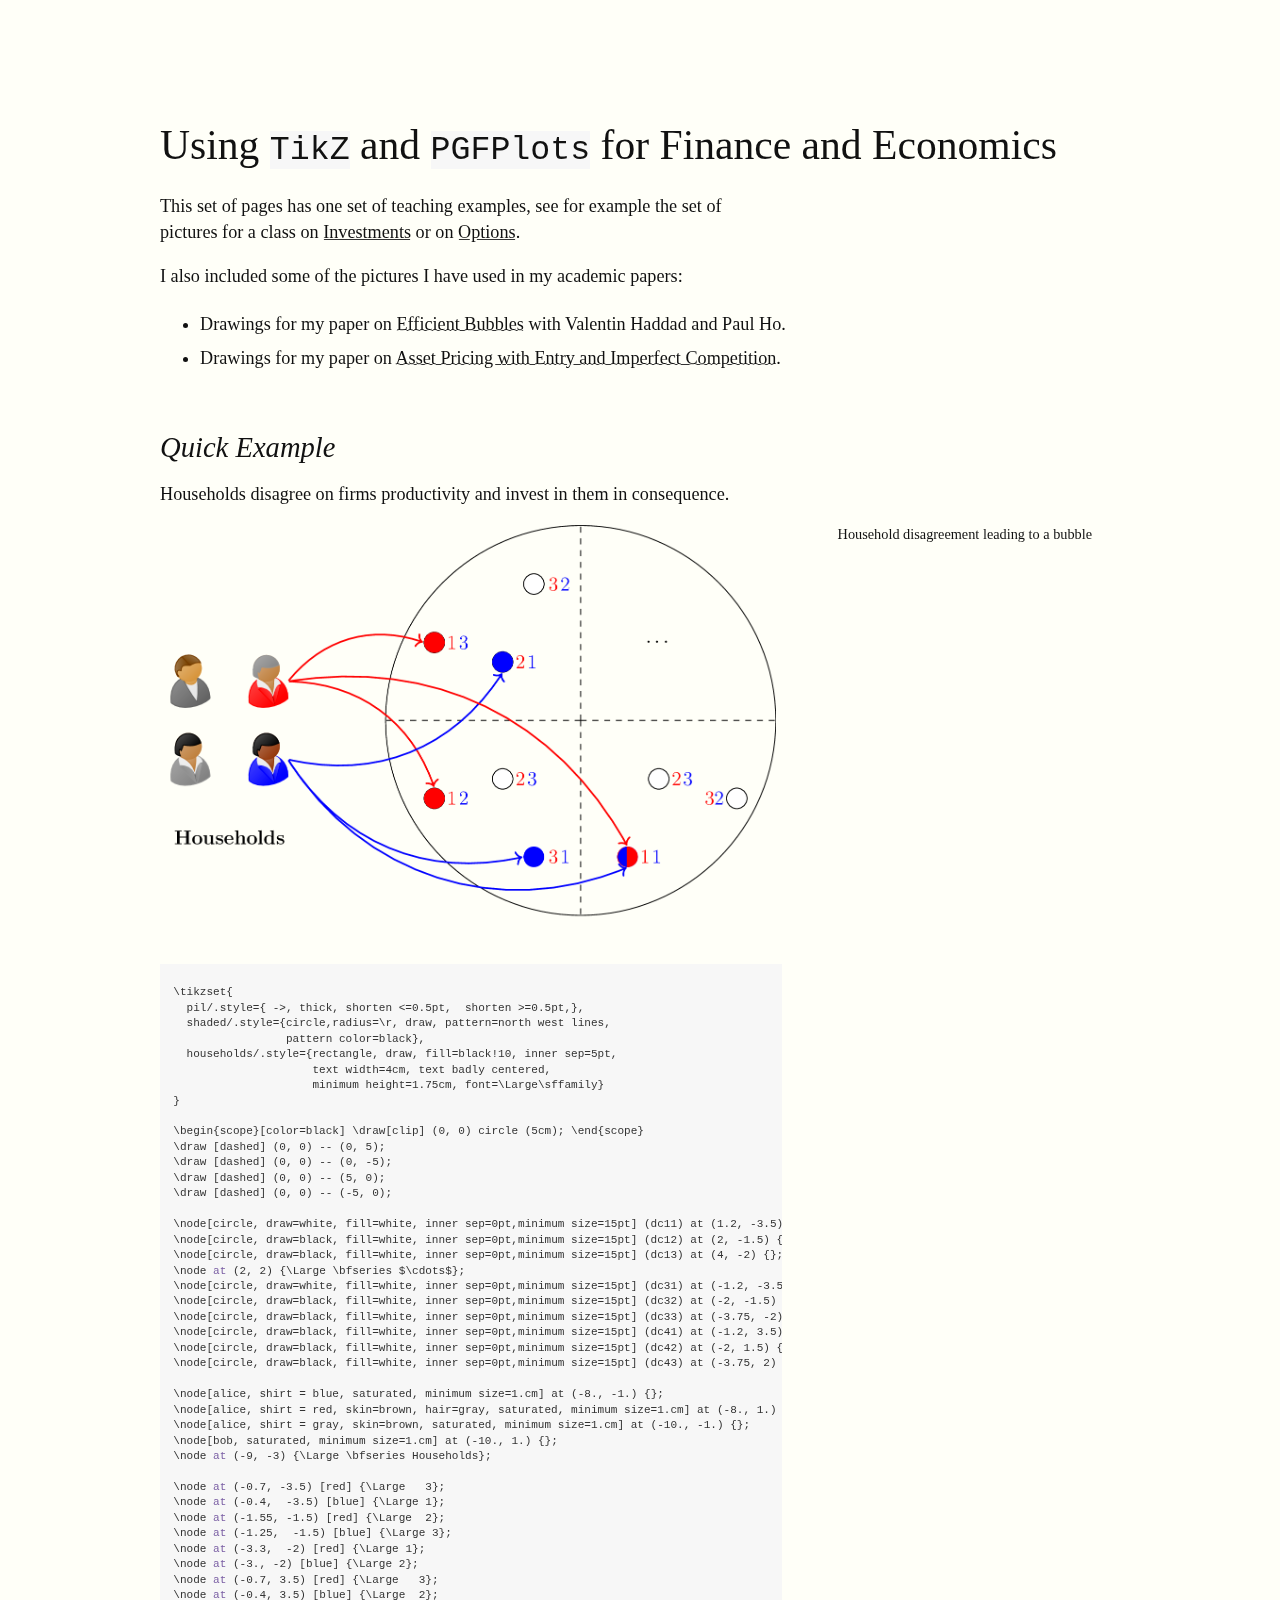
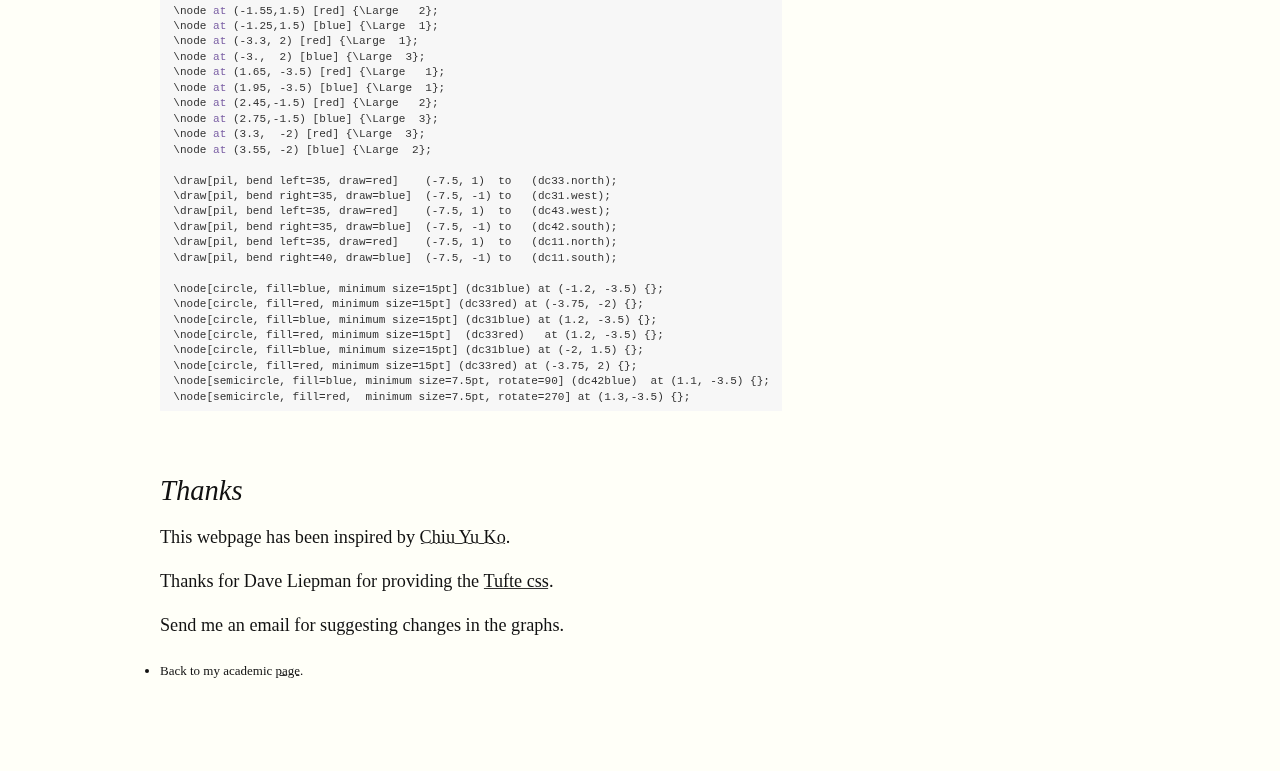
==== commit 719134f4: "New page -- Asset Pricing with Entry and Imperfect Competition" ====
--- a/docs/index.html
+++ b/docs/index.html
@@ -37,7 +37,11 @@
       </p>
 
       <p>
-      I also included some of the pictures I have used in my academic papers, see for examples the set of drawings for our paper on <a href="./research/bubbles.html">Efficient Bubbles</a>.
+      I also included some of the pictures I have used in my academic papers:
+      <ul>
+        <li>Drawings for my paper on <a href="./research/bubbles.html">Efficient Bubbles</a> with Valentin Haddad and Paul Ho.</li>
+       <li>Drawings for my paper on <a href="./research/entry.html">Asset Pricing with Entry and Imperfect Competition</a>.</li>
+      </ul> 
       </p>
 
 <section>
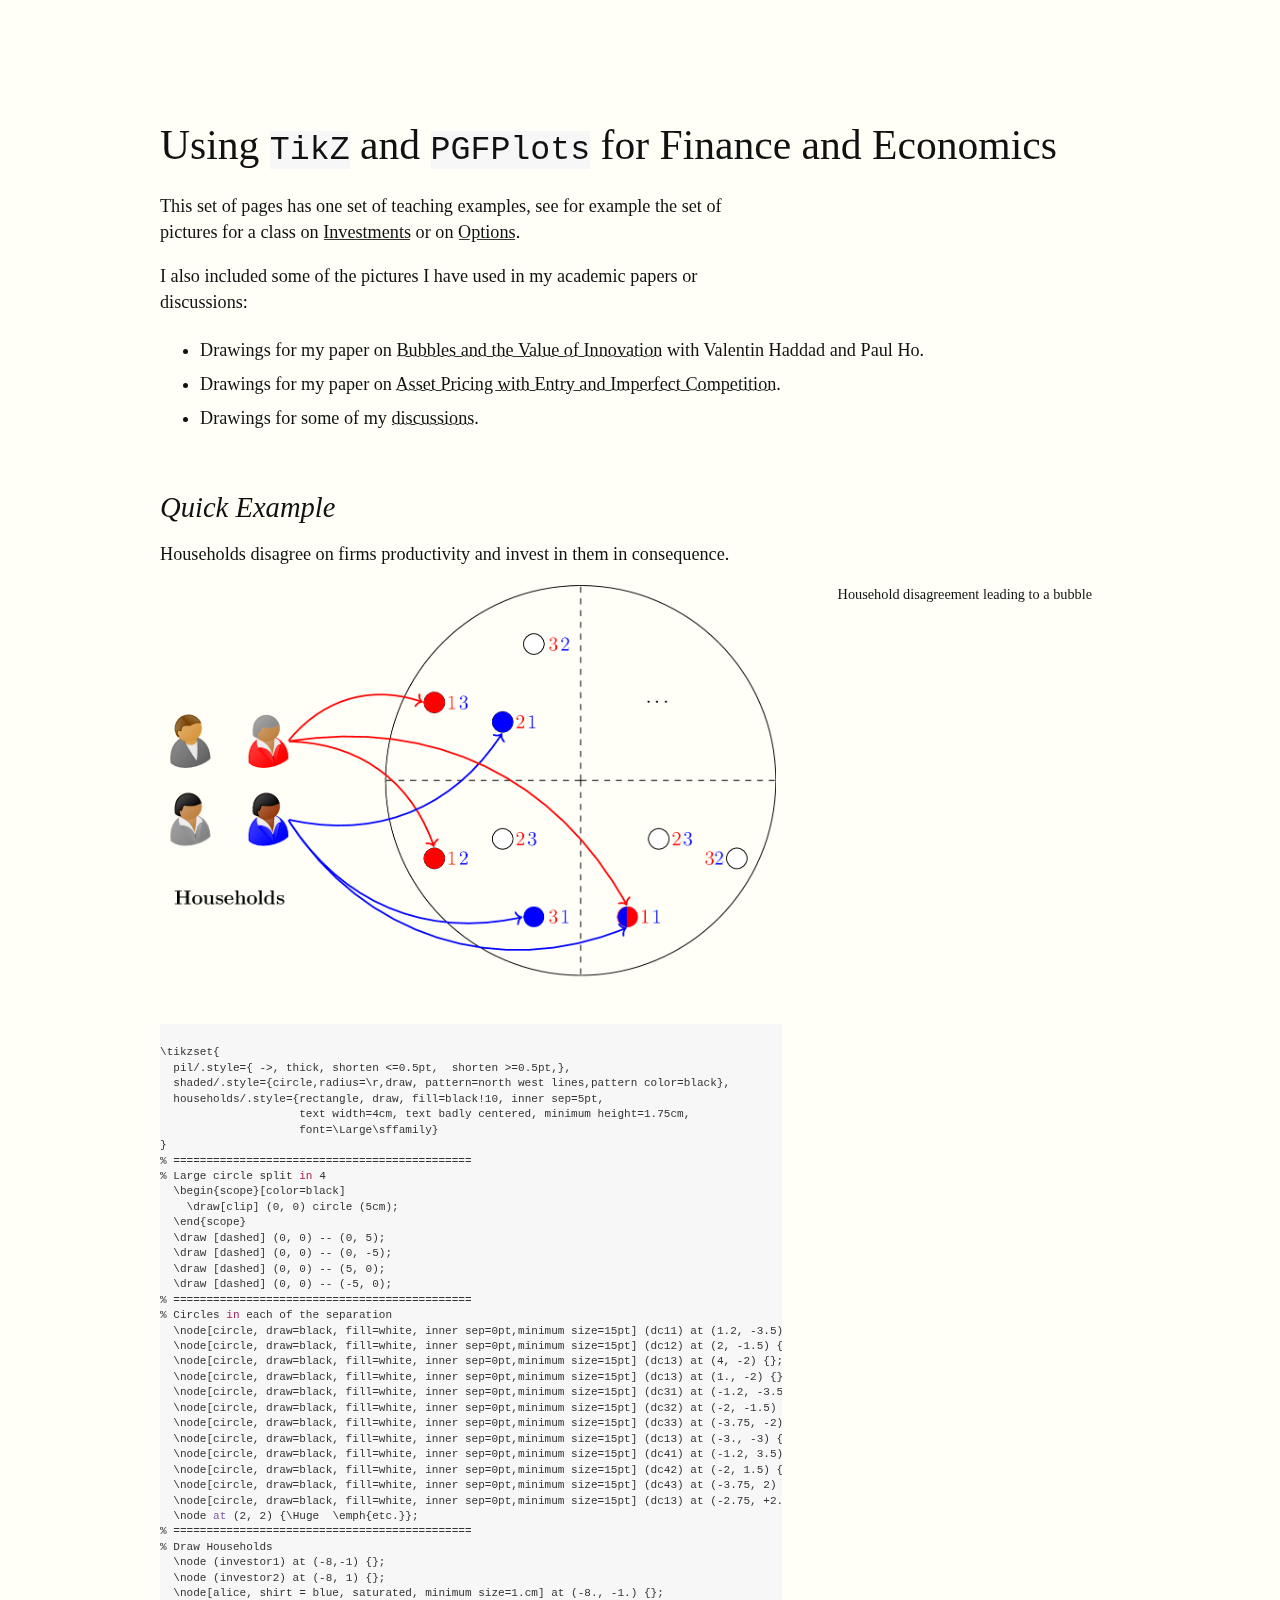
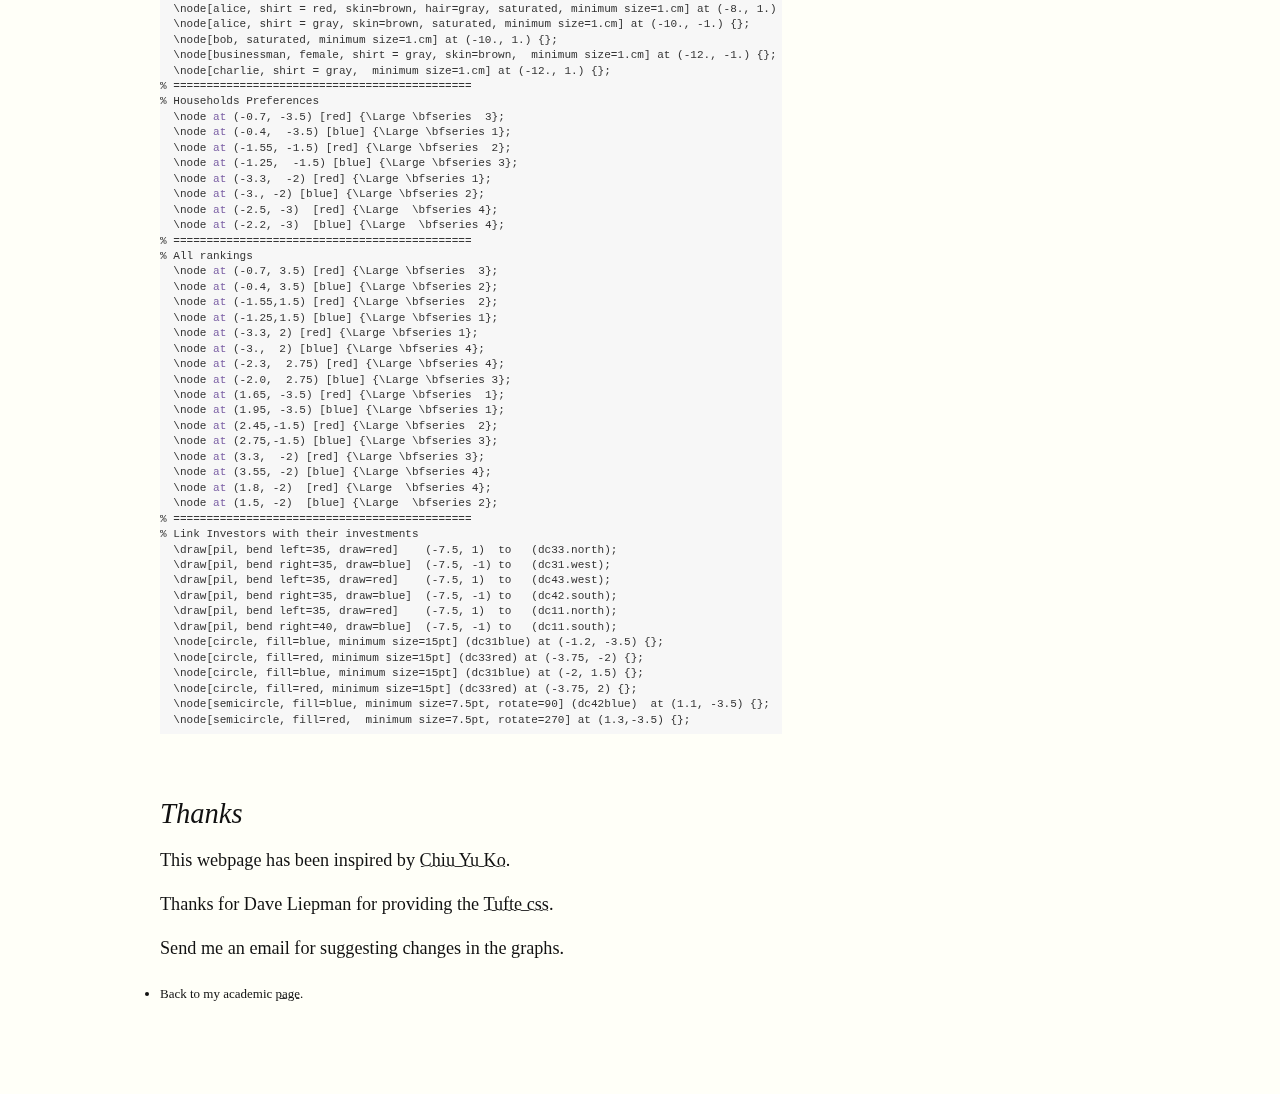
==== commit f45a1696: "update bubble picture." ====
--- a/docs/index.html
+++ b/docs/index.html
@@ -7,6 +7,10 @@
     <link rel="stylesheet" href="./css/latex.css"/>
     <link rel="stylesheet" href="./css/github-gist-lucy.css" rel="stylesheet" id="theme-stylesheet">
     <meta name="viewport" content="width=device-width, initial-scale=1">
+<!-- ----------------------------------------------------------------------------------------------------------------------- -->
+
+
+<!-- ----------------------------------------------------------------------------------------------------------------------- -->
     <!-- Global site tag (gtag.js) - Google Analytics -->
     <script async src="https://www.googletagmanager.com/gtag/js?id=UA-123382366-1"></script>
     <script>
@@ -18,15 +22,29 @@
     </script>
   </head>
 
+<script>
+  (function() {
+    window.counter = 'https://loulou-tikz.goatcounter.com/count'
+
+    var script = document.createElement('script');
+    script.async = 1;
+    script.src = '//gc.zgo.at/count.js';
+    var ins = document.getElementsByTagName('script')[0];
+    ins.parentNode.insertBefore(script, ins)
+  })();
+</script>
+
+
 <!-- SYNTAX HIGHLIGHTING -->
 <script src="./js/highlight.pack.js"></script>
 <script>hljs.initHighlightingOnLoad();</script>
 <style>
   body { background-color: #fffff8; }
 </style>
+<!-- ----------------------------------------------------------------------------------------------------------------------- -->
 
 
-
+<!-- ----------------------------------------------------------------------------------------------------------------------- -->
   <body>
     <article>
       <h1>Using <code>TikZ</code> and <code>PGFPlots</code> for Finance and Economics</h1>
@@ -37,10 +55,11 @@
       </p>
 
       <p>
-      I also included some of the pictures I have used in my academic papers:
+      I also included some of the pictures I have used in my academic papers or discussions:
       <ul>
-        <li>Drawings for my paper on <a href="./research/bubbles.html">Efficient Bubbles</a> with Valentin Haddad and Paul Ho.</li>
-       <li>Drawings for my paper on <a href="./research/entry.html">Asset Pricing with Entry and Imperfect Competition</a>.</li>
+        <li>Drawings for my paper on <a href="./research/bubbles.html">Bubbles and the Value of Innovation</a> with Valentin Haddad and Paul Ho.</li>
+        <li>Drawings for my paper on <a href="./research/entry.html">Asset Pricing with Entry and Imperfect Competition</a>.</li>
+        <li>Drawings for some of my <a href="./other/discussions.html">discussions</a>.</li>
       </ul> 
       </p>
 
@@ -54,72 +73,89 @@
         </figure>
 
 <pre class="latex"><code>
-  \tikzset{
-    pil/.style={ ->, thick, shorten <=0.5pt,  shorten >=0.5pt,},
-    shaded/.style={circle,radius=\r, draw, pattern=north west lines,
-                   pattern color=black},
-    households/.style={rectangle, draw, fill=black!10, inner sep=5pt,
-                       text width=4cm, text badly centered,
-                       minimum height=1.75cm, font=\Large\sffamily}
-  }
-
-  \begin{scope}[color=black] \draw[clip] (0, 0) circle (5cm); \end{scope}
+\tikzset{
+  pil/.style={ ->, thick, shorten <=0.5pt,  shorten >=0.5pt,},
+  shaded/.style={circle,radius=\r,draw, pattern=north west lines,pattern color=black},
+  households/.style={rectangle, draw, fill=black!10, inner sep=5pt, 
+                     text width=4cm, text badly centered, minimum height=1.75cm, 
+                     font=\Large\sffamily}
+}
+% =============================================
+% Large circle split in 4
+  \begin{scope}[color=black]
+    \draw[clip] (0, 0) circle (5cm);
+  \end{scope}
   \draw [dashed] (0, 0) -- (0, 5);
   \draw [dashed] (0, 0) -- (0, -5);
   \draw [dashed] (0, 0) -- (5, 0);
   \draw [dashed] (0, 0) -- (-5, 0);
-
-  \node[circle, draw=white, fill=white, inner sep=0pt,minimum size=15pt] (dc11) at (1.2, -3.5) {};
+% =============================================  
+% Circles in each of the separation 
+  \node[circle, draw=black, fill=white, inner sep=0pt,minimum size=15pt] (dc11) at (1.2, -3.5) {};
   \node[circle, draw=black, fill=white, inner sep=0pt,minimum size=15pt] (dc12) at (2, -1.5) {};
   \node[circle, draw=black, fill=white, inner sep=0pt,minimum size=15pt] (dc13) at (4, -2) {};
-  \node at (2, 2) {\Large \bfseries $\cdots$};
-  \node[circle, draw=white, fill=white, inner sep=0pt,minimum size=15pt] (dc31) at (-1.2, -3.5) {};
+  \node[circle, draw=black, fill=white, inner sep=0pt,minimum size=15pt] (dc13) at (1., -2) {};
+  \node[circle, draw=black, fill=white, inner sep=0pt,minimum size=15pt] (dc31) at (-1.2, -3.5) {};
   \node[circle, draw=black, fill=white, inner sep=0pt,minimum size=15pt] (dc32) at (-2, -1.5) {};
   \node[circle, draw=black, fill=white, inner sep=0pt,minimum size=15pt] (dc33) at (-3.75, -2) {};
+  \node[circle, draw=black, fill=white, inner sep=0pt,minimum size=15pt] (dc13) at (-3., -3) {};
   \node[circle, draw=black, fill=white, inner sep=0pt,minimum size=15pt] (dc41) at (-1.2, 3.5) {};
   \node[circle, draw=black, fill=white, inner sep=0pt,minimum size=15pt] (dc42) at (-2, 1.5) {};
   \node[circle, draw=black, fill=white, inner sep=0pt,minimum size=15pt] (dc43) at (-3.75, 2) {};
-
-  \node[alice, shirt = blue, saturated, minimum size=1.cm] at (-8., -1.) {};
-  \node[alice, shirt = red, skin=brown, hair=gray, saturated, minimum size=1.cm] at (-8., 1.) {};
-  \node[alice, shirt = gray, skin=brown, saturated, minimum size=1.cm] at (-10., -1.) {};
-  \node[bob, saturated, minimum size=1.cm] at (-10., 1.) {};
-  \node at (-9, -3) {\Large \bfseries Households};
-
-  \node at (-0.7, -3.5) [red] {\Large   3};
-  \node at (-0.4,  -3.5) [blue] {\Large 1};
-  \node at (-1.55, -1.5) [red] {\Large  2};
-  \node at (-1.25,  -1.5) [blue] {\Large 3};
-  \node at (-3.3,  -2) [red] {\Large 1};
-  \node at (-3., -2) [blue] {\Large 2};
-  \node at (-0.7, 3.5) [red] {\Large   3};
-  \node at (-0.4, 3.5) [blue] {\Large  2};
-  \node at (-1.55,1.5) [red] {\Large   2};
-  \node at (-1.25,1.5) [blue] {\Large  1};
-  \node at (-3.3, 2) [red] {\Large  1};
-  \node at (-3.,  2) [blue] {\Large  3};
-  \node at (1.65, -3.5) [red] {\Large   1};
-  \node at (1.95, -3.5) [blue] {\Large  1};
-  \node at (2.45,-1.5) [red] {\Large   2};
-  \node at (2.75,-1.5) [blue] {\Large  3};
-  \node at (3.3,  -2) [red] {\Large  3};
-  \node at (3.55, -2) [blue] {\Large  2};
-
+  \node[circle, draw=black, fill=white, inner sep=0pt,minimum size=15pt] (dc13) at (-2.75, +2.75) {};
+  \node at (2, 2) {\Huge  \emph{etc.}};
+% =============================================  
+% Draw Households
+  \node (investor1) at (-8,-1) {};
+  \node (investor2) at (-8, 1) {};
+  \node[alice, shirt = blue, saturated, minimum size=1.cm] at (-8., -1.) {}; 
+  \node[alice, shirt = red, skin=brown, hair=gray, saturated, minimum size=1.cm] at (-8., 1.) {}; 
+  \node[alice, shirt = gray, skin=brown, saturated, minimum size=1.cm] at (-10., -1.) {}; 
+  \node[bob, saturated, minimum size=1.cm] at (-10., 1.) {}; 
+  \node[businessman, female, shirt = gray, skin=brown,  minimum size=1.cm] at (-12., -1.) {}; 
+  \node[charlie, shirt = gray,  minimum size=1.cm] at (-12., 1.) {}; 
+% =============================================
+% Households Preferences
+  \node at (-0.7, -3.5) [red] {\Large \bfseries  3};
+  \node at (-0.4,  -3.5) [blue] {\Large \bfseries 1};
+  \node at (-1.55, -1.5) [red] {\Large \bfseries  2};
+  \node at (-1.25,  -1.5) [blue] {\Large \bfseries 3};
+  \node at (-3.3,  -2) [red] {\Large \bfseries 1};
+  \node at (-3., -2) [blue] {\Large \bfseries 2};
+  \node at (-2.5, -3)  [red] {\Large  \bfseries 4};
+  \node at (-2.2, -3)  [blue] {\Large  \bfseries 4};
+% =============================================
+% All rankings
+  \node at (-0.7, 3.5) [red] {\Large \bfseries  3};
+  \node at (-0.4, 3.5) [blue] {\Large \bfseries 2};
+  \node at (-1.55,1.5) [red] {\Large \bfseries  2};
+  \node at (-1.25,1.5) [blue] {\Large \bfseries 1};
+  \node at (-3.3, 2) [red] {\Large \bfseries 1};
+  \node at (-3.,  2) [blue] {\Large \bfseries 4};
+  \node at (-2.3,  2.75) [red] {\Large \bfseries 4};
+  \node at (-2.0,  2.75) [blue] {\Large \bfseries 3};
+  \node at (1.65, -3.5) [red] {\Large \bfseries  1};
+  \node at (1.95, -3.5) [blue] {\Large \bfseries 1};
+  \node at (2.45,-1.5) [red] {\Large \bfseries  2};
+  \node at (2.75,-1.5) [blue] {\Large \bfseries 3};
+  \node at (3.3,  -2) [red] {\Large \bfseries 3};  
+  \node at (3.55, -2) [blue] {\Large \bfseries 4};
+  \node at (1.8, -2)  [red] {\Large  \bfseries 4};
+  \node at (1.5, -2)  [blue] {\Large  \bfseries 2};
+% =============================================
+% Link Investors with their investments
   \draw[pil, bend left=35, draw=red]    (-7.5, 1)  to   (dc33.north);
   \draw[pil, bend right=35, draw=blue]  (-7.5, -1) to   (dc31.west);
   \draw[pil, bend left=35, draw=red]    (-7.5, 1)  to   (dc43.west);
   \draw[pil, bend right=35, draw=blue]  (-7.5, -1) to   (dc42.south);
   \draw[pil, bend left=35, draw=red]    (-7.5, 1)  to   (dc11.north);
   \draw[pil, bend right=40, draw=blue]  (-7.5, -1) to   (dc11.south);
-
   \node[circle, fill=blue, minimum size=15pt] (dc31blue) at (-1.2, -3.5) {};
   \node[circle, fill=red, minimum size=15pt] (dc33red) at (-3.75, -2) {};
-  \node[circle, fill=blue, minimum size=15pt] (dc31blue) at (1.2, -3.5) {};
-  \node[circle, fill=red, minimum size=15pt]  (dc33red)   at (1.2, -3.5) {};
   \node[circle, fill=blue, minimum size=15pt] (dc31blue) at (-2, 1.5) {};
   \node[circle, fill=red, minimum size=15pt] (dc33red) at (-3.75, 2) {};
   \node[semicircle, fill=blue, minimum size=7.5pt, rotate=90] (dc42blue)  at (1.1, -3.5) {};
-  \node[semicircle, fill=red,  minimum size=7.5pt, rotate=270] at (1.3,-3.5) {};
+  \node[semicircle, fill=red,  minimum size=7.5pt, rotate=270] at (1.3,-3.5) {};   
 </code></pre>
 
 
